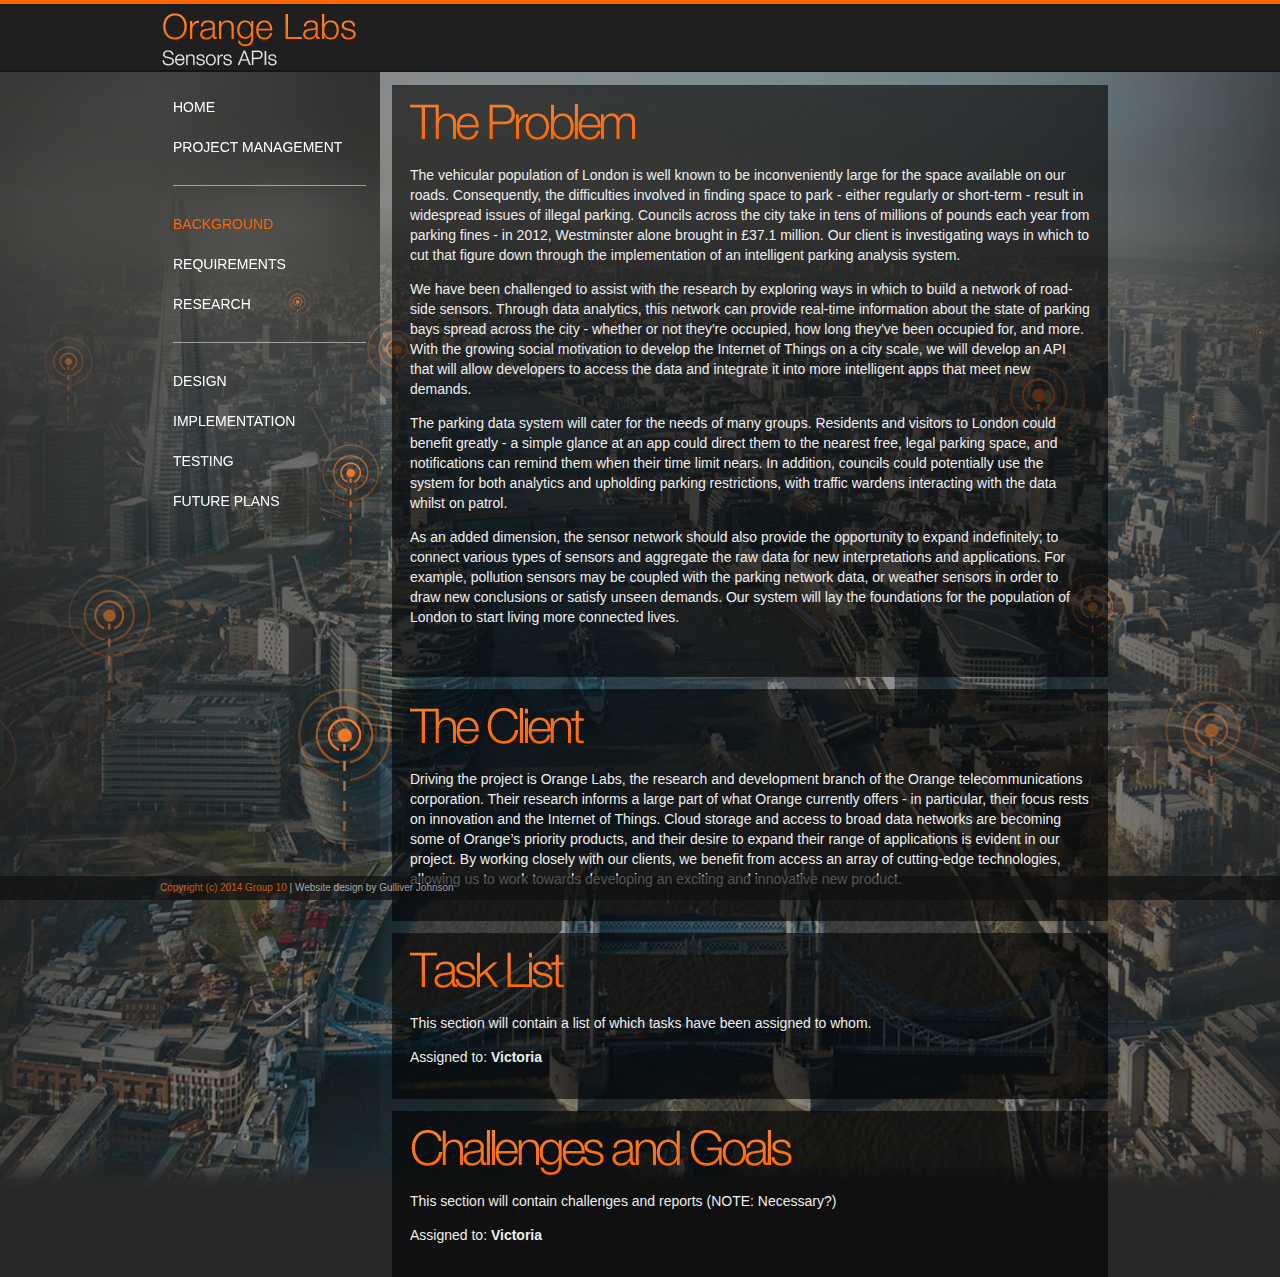
==== Site/background.html @ 5c6dd07a "Added full site template ready for content to be added." ====
<html>
<head>
<title>Group 10</title>
<link rel="stylesheet" type="text/css" href="styles.css"/>
<link rel="icon" type="type/png" href="img/favicon_3.png"/>

</head>

<body>
	<div class="header">
		<div class="title" style="height: 66px">
			<img src="img/title.png"></img>
		</div>
	</div>

	<div class="wrapper">

		<div class="panel">
			<div class="nav">
				<ul class="navbar">
					<li><a = href="index.html">HOME</a></li>
					<li><a = href="mgmt.html">PROJECT MANAGEMENT</a></li>
					<br>
					<img src="img/navdivide.png"></img>
					<br>
					<br>
					<li><a = href="background.html" class="disabled">BACKGROUND</a></li>
					<li><a = href="requirements.html">REQUIREMENTS</a></li>
					<li><a = href="research.html">RESEARCH</a></li>
					<br>
					<img src="img/navdivide.png"></img>
					<br>
					<br>
					<li><a = href="design.html">DESIGN</a></li>
					<li><a = href="implementation.html">IMPLEMENTATION</a></li>
					<li><a = href="testing.html">TESTING</a></li>
					<li><a = href="term2.html">FUTURE PLANS</a></li>
			</ul>
			</div>
		</div>

		<div class="main">
			<div class="content">
				<img src="img/problem.png"/>
				<p>The vehicular population of London is well known to be inconveniently large for the space available on our roads. Consequently, the difficulties involved in finding space to park - either regularly or short-term - result in widespread issues of illegal parking. Councils across the city take in tens of millions of pounds each year from parking fines - in 2012, Westminster alone brought in £37.1 million. Our client is investigating ways in which to cut that figure down through the implementation of an intelligent parking analysis system.</p>

<p>We have been challenged to assist with the research by exploring ways in which to build a network of road-side sensors. Through data analytics, this network can provide real-time information about the state of parking bays spread across the city - whether or not they're occupied, how long they've been occupied for, and more. With the growing social motivation to develop the Internet of Things on a city scale, we will develop an API that will allow developers to access the data and integrate it into more intelligent apps that meet new demands.</p>

<p>The parking data system will cater for the needs of many groups. Residents and visitors to London could benefit greatly - a simple glance at an app could direct them to the nearest free, legal parking space, and notifications can remind them when their time limit nears. In addition, councils could potentially use the system for both analytics and upholding parking restrictions, with traffic wardens interacting with the data whilst on patrol.</p>

<p>As an added dimension, the sensor network should also provide the opportunity to expand indefinitely; to connect various types of sensors and aggregate the raw data for new interpretations and applications. For example, pollution sensors may be coupled with the parking network data, or weather sensors in order to draw new conclusions or satisfy unseen demands. Our system will lay the foundations for the population of London to start living more connected lives.
</p>
				<br>
			</div>

			<div class="content">
				<img src="img/client.png">
				<p>Driving the project is Orange Labs, the research and development branch of the Orange telecommunications corporation. Their research informs a large part of what Orange currently offers - in particular, their focus rests on innovation and the Internet of Things. Cloud storage and access to broad data networks are becoming some of Orange’s priority products, and their desire to expand their range of applications is evident in our project. By working closely with our clients, we benefit from access an array of cutting-edge technologies, allowing us to work towards developing an exciting and innovative new product.</p>
			</div>

			<div class="content">
				<img src="img/tasks.png">
				<p>This section will contain a list of which tasks have been assigned to whom.</p>
				<p>Assigned to: <strong>Victoria</strong></p>
			</div>

			<div class="contentlast">
				<img src="img/challenges.png">
				<p>This section will contain challenges and reports (NOTE: Necessary?)</p>
				<p>Assigned to: <strong>Victoria</strong></p>
			</div>
		</div>

	</div>

	<div class="footer">
		<div class="title" style="float: top;">
			<p class="body" style="font-size: 10px; line-height: 3px;"> <span class="highlight" style="font-size: 10px;">Copyright (c) 2014 Group 10 </span> | Website design by Gulliver Johnson</p>
		</div>
	</div>

</body>
</html>
---- Site/styles.css ----
body {
	background-color: #282828;
	margin: 0%;
	background-image: url(img/bg_3.png);
	background-repeat: no-repeat;
	background-position: center top;
	background-attachment: fixed;
}

li {
	line-height: 150%;
	color: #d3d3d3;
}

p, li {
	font-size: 14px;
	font-family: "HelveticaNeue", "Helvetica", Arial, Sans-serif;
	color: #eee;
	line-height: 20px;
	list-style-type: none;
}
.highlight {
	color: #f60;
}

.body {
	color: #d3d3d3;
}

h1 {
	font-size: 22px;
	font-family: "Helvetica", Arial, Sans-serif;
	font-weight: bold;
	color: #fc6f12;
}

h2 {
	font-size: 18px;
	font-family: "Helvetica", Arial, Sans-serif;
	font-weight: normal;
	color: #fc6f12;
}

h3 {
	font-size: 14px;
	font-family: "Lucida Console", Monaco, monospace;
	color: #aaa;
	line-height: 2px;
	font-style: normal;
	font-weight: normal;
}

h4 {
	font-size: 16px;
	font-family: "Helvetica", Arial, Sans-serif;
	color: #c3c3c3;
	font-weight: normal;
	line-height: 0%;
	letter-spacing: 2px;
}

hr { 
    display: block;
    margin-top: 2em;
    margin-bottom: -1em;
    margin-left: auto;
    margin-right: auto;
    border-style: dashed;
    border-width: 1px;
    border-color: #fa6;
} 

ul.arrow {
	list-style-image: url(img/bullet1.png);
}

div.wrapper {
	width: 960px;
	height: auto;
	margin-left:auto;
	margin-right:auto;
}

div.header {
	width: 100%;
	height: 66px;
	position: fixed;
	background-color: #1f1f1f;
	border-top-width: 5px;
	border-bottom-color: #141414;
	border-bottom-width: 2px;
	border-bottom-style: solid;
	border-top-style: solid;
	border-top-color: #f60;
	border-top-width: 4px;
}

div.title {
	width: 960px;
	margin-left: auto;
	margin-right: auto;
}

div.footer {
	width: 100%;
	height: 24px;
	background-color: #101010;
	vertical-align: bottom;
	bottom: 0;
	position: fixed;
	opacity: 0.7;
}

div.panel {
	width: 220px;
	height: 100%;
	float: right;
	top: 74px;
	position: fixed;
}

div.code {
	width: 620px;
	margin-left: auto;
	margin-right: auto;
	background-color: #333;
	padding-left: 10px;
	padding-top: 2px;
	padding-bottom:2px;
	padding-right: 10px;
}

div.nav {
	padding: 13px;
	font-family: "Helvetica", Arial, Sans-serif;
	font-color: #fff;
	font-size: ;
}

div.left {
	background-color: #303030;
	height: 100%;
	float: left;
	width: auto;
	opacity: 0.5;
}

div.main {
	width: 740px;
	height: 100%;
	float: right;
	top: 74px;
	margin-top:73px;
}

div.content {
	width: 680px;
	height: auto;
	background-image: url(img/tile.png);
	background-repeat: repeat;
	padding: 18px;
	margin-right: 12px;
	margin-left: 12px;
	margin-top: 12px;
}
div.contentlast {
	width: 680px;
	height: auto;
	background-image: url(img/tile.png);
	background-repeat: repeat;
	padding: 18px;
	margin-right: 12px;
	margin-left: 12px;
	margin-top: 12px;
	margin-bottom: 36px;
}

div.tiletext {
	opacity: 1;
}

div.teambox {
	width: 900px;
	height: 256px;
	border-width: 1px;
	border-color: #aaa;
	border-style: solid;
	border-spacing: 5px;
	padding:10px;
	box-shadow: 2px 2px 5px #aaa;
	margin-right: auto;
	margin-left: auto;
	margin-top: 16px;
	margin-bottom: 24px;
}

div.teamimg {
	float: right;
	background-color: #eee;
	border-width: 2px;
	border-color: #f60;
	border-style: solid;
	padding: 5px;
	bottom: 8px;
	border-radius: 30px;
	box-shadow: 2px 2px 5px #aaa;
	margin-top:24px;
	margin-right: 24px;
}

img.selfies {
	border-color: #444;
	border-style: solid;
	border-width: 1px;
}


ul.navbar {
	list-style-type: none;
	margin: 0;
	padding: 0px;
}

a {
	color: #fff;
	text-decoration: none;
	font-family: "HelveticaNeue", "Helvetica", Arial, Sans-serif;
	font-size: 14px;
	line-height: 40px;
}

a:hover {
    color: #f60;
}

a.disabled {
	color: #f60;
	cursor: default;
	pointer-events: none;
}

li.bulleted {
	display: list-item;
	list-style-type: square;
}

li.inactive {
	color: #f60;
}

li.normal:before {
	content: '>';
	size: 4px;
	padding-left: 15px;
	padding-right: 6px;
	color: #f60;
}
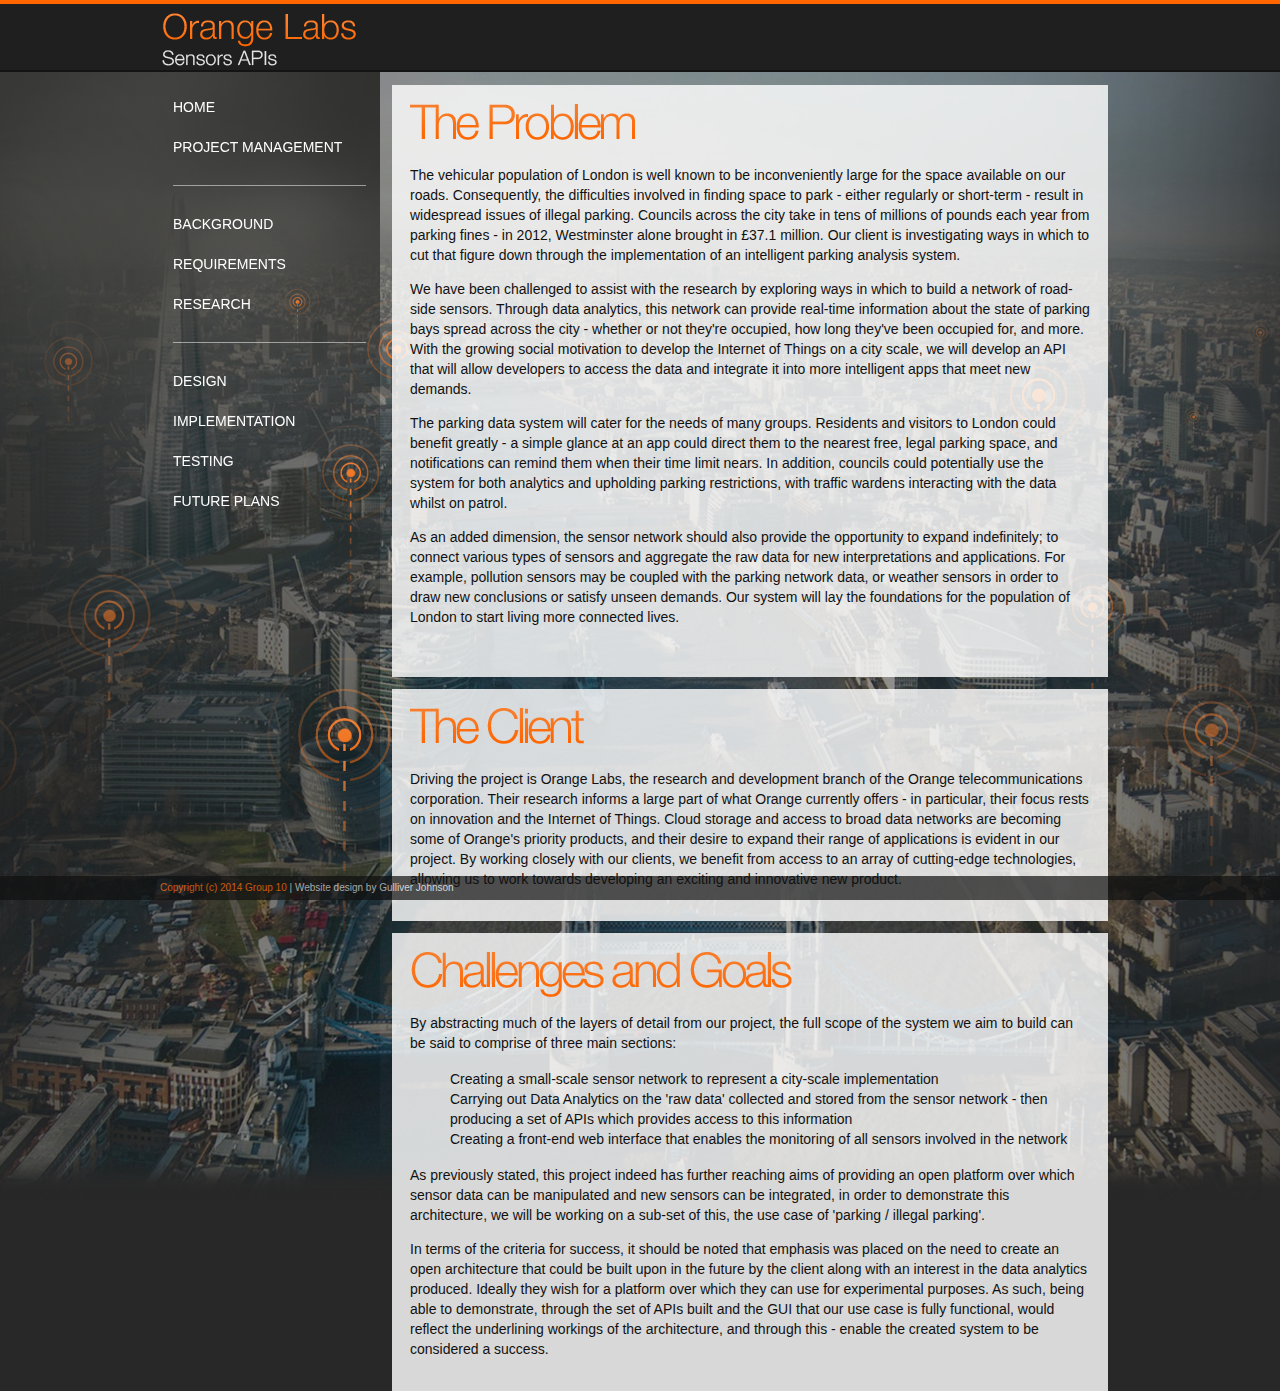
==== commit 526b5683: "spell checking/characters to showing up" ====
--- a/Site/background.html
+++ b/Site/background.html
@@ -18,23 +18,23 @@
 		<div class="panel">
 			<div class="nav">
 				<ul class="navbar">
-					<li><a = href="index.html">HOME</a></li>
-					<li><a = href="mgmt.html">PROJECT MANAGEMENT</a></li>
+					<li><a class="sidebar" href="index.html">HOME</a></li>
+					<li><a class="sidebar" href="mgmt.html">PROJECT MANAGEMENT</a></li>
 					<br>
 					<img src="img/navdivide.png"></img>
 					<br>
 					<br>
-					<li><a = href="background.html" class="disabled">BACKGROUND</a></li>
-					<li><a = href="requirements.html">REQUIREMENTS</a></li>
-					<li><a = href="research.html">RESEARCH</a></li>
+					<li><a class="sidebar" href="background.html" class="disabled">BACKGROUND</a></li>
+					<li><a class="sidebar" href="requirements.html">REQUIREMENTS</a></li>
+					<li><a class="sidebar" href="research.html">RESEARCH</a></li>
 					<br>
 					<img src="img/navdivide.png"></img>
 					<br>
 					<br>
-					<li><a = href="design.html">DESIGN</a></li>
-					<li><a = href="implementation.html">IMPLEMENTATION</a></li>
-					<li><a = href="testing.html">TESTING</a></li>
-					<li><a = href="term2.html">FUTURE PLANS</a></li>
+					<li><a class="sidebar" href="design.html">DESIGN</a></li>
+					<li><a class="sidebar" href="implementation.html">IMPLEMENTATION</a></li>
+					<li><a class="sidebar" href="testing.html">TESTING</a></li>
+					<li><a class="sidebar" href="term2.html">FUTURE PLANS</a></li>
 			</ul>
 			</div>
 		</div>
@@ -42,7 +42,7 @@
 		<div class="main">
 			<div class="content">
 				<img src="img/problem.png"/>
-				<p>The vehicular population of London is well known to be inconveniently large for the space available on our roads. Consequently, the difficulties involved in finding space to park - either regularly or short-term - result in widespread issues of illegal parking. Councils across the city take in tens of millions of pounds each year from parking fines - in 2012, Westminster alone brought in £37.1 million. Our client is investigating ways in which to cut that figure down through the implementation of an intelligent parking analysis system.</p>
+				<p>The vehicular population of London is well known to be inconveniently large for the space available on our roads. Consequently, the difficulties involved in finding space to park - either regularly or short-term - result in widespread issues of illegal parking. Councils across the city take in tens of millions of pounds each year from parking fines - in 2012, Westminster alone brought in &pound37.1 million. Our client is investigating ways in which to cut that figure down through the implementation of an intelligent parking analysis system.</p>
 
 <p>We have been challenged to assist with the research by exploring ways in which to build a network of road-side sensors. Through data analytics, this network can provide real-time information about the state of parking bays spread across the city - whether or not they're occupied, how long they've been occupied for, and more. With the growing social motivation to develop the Internet of Things on a city scale, we will develop an API that will allow developers to access the data and integrate it into more intelligent apps that meet new demands.</p>
 
@@ -55,19 +55,25 @@
 
 			<div class="content">
 				<img src="img/client.png">
-				<p>Driving the project is Orange Labs, the research and development branch of the Orange telecommunications corporation. Their research informs a large part of what Orange currently offers - in particular, their focus rests on innovation and the Internet of Things. Cloud storage and access to broad data networks are becoming some of Orange’s priority products, and their desire to expand their range of applications is evident in our project. By working closely with our clients, we benefit from access an array of cutting-edge technologies, allowing us to work towards developing an exciting and innovative new product.</p>
-			</div>
-
-			<div class="content">
-				<img src="img/tasks.png">
-				<p>This section will contain a list of which tasks have been assigned to whom.</p>
-				<p>Assigned to: <strong>Victoria</strong></p>
+				<p>Driving the project is Orange Labs, the research and development branch of the Orange telecommunications corporation. Their research informs a large part of what Orange currently offers - in particular, their focus rests on innovation and the Internet of Things. Cloud storage and access to broad data networks are becoming some of Orange's priority products, and their desire to expand their range of applications is evident in our project. By working closely with our clients, we benefit from access to an array of cutting-edge technologies, allowing us to work towards developing an exciting and innovative new product.</p>
 			</div>
 
 			<div class="contentlast">
 				<img src="img/challenges.png">
-				<p>This section will contain challenges and reports (NOTE: Necessary?)</p>
-				<p>Assigned to: <strong>Victoria</strong></p>
+				<p>
+				By abstracting much of the layers of detail from our project, the full scope of the system we aim to build can be said to comprise of three main sections: 
+					<ol>
+						<li>Creating a small-scale sensor network to represent a city-scale implementation</li>
+						<li>Carrying out Data Analytics on the 'raw data' collected and stored from the sensor network - then producing a set of APIs which provides access to this information</li>
+						<li>Creating a front-end web interface that enables the monitoring of all sensors involved in the network</li>
+					</ol>
+				</p>
+				<p>
+					As previously stated, this project indeed has further reaching aims of providing an open platform over which sensor data can be manipulated and new sensors can be integrated, in order to demonstrate this architecture, we will be working on a sub-set of this, the use case of 'parking / illegal parking'.   
+				</p>
+				<p>
+					In terms of the criteria for success, it should be noted that emphasis was placed on the need to create an open architecture that could be built upon in the future by the client along with an interest in the data analytics produced. Ideally they wish for a platform over which they can use for experimental purposes. As such, being able to demonstrate, through the set of APIs built and the GUI that our use case is fully functional, would reflect the underlining workings of the architecture, and through this - enable the created system to be considered a success.  
+				</p>
 			</div>
 		</div>
 
--- a/Site/styles.css
+++ b/Site/styles.css
@@ -9,13 +9,13 @@
 
 li {
 	line-height: 150%;
-	color: #d3d3d3;
+	color: #111;
 }
 
 p, li {
 	font-size: 14px;
 	font-family: "HelveticaNeue", "Helvetica", Arial, Sans-serif;
-	color: #eee;
+	color: #111;
 	line-height: 20px;
 	list-style-type: none;
 }
@@ -28,17 +28,24 @@
 }
 
 h1 {
-	font-size: 22px;
-	font-family: "Helvetica", Arial, Sans-serif;
-	font-weight: bold;
-	color: #fc6f12;
+	font-size: 24px;
+	font-family: "Helvetica", Arial, Sans-serif;
+	font-weight: normal;
+	color: #333;
+}
+
+.research {
+	font-size: 24px;
+	font-family: "Helvetica", Arial, Sans-serif;
+	font-weight: normal;
+	color: #333;
 }
 
 h2 {
 	font-size: 18px;
 	font-family: "Helvetica", Arial, Sans-serif;
 	font-weight: normal;
-	color: #fc6f12;
+	color: #333;
 }
 
 h3 {
@@ -53,21 +60,19 @@
 h4 {
 	font-size: 16px;
 	font-family: "Helvetica", Arial, Sans-serif;
-	color: #c3c3c3;
+	color: #222;
 	font-weight: normal;
 	line-height: 0%;
-	letter-spacing: 2px;
 }
 
 hr { 
     display: block;
-    margin-top: 2em;
     margin-bottom: -1em;
     margin-left: auto;
     margin-right: auto;
-    border-style: dashed;
+    border-style: solid;
     border-width: 1px;
-    border-color: #fa6;
+    border-color: #ce864d;
 } 
 
 ul.arrow {
@@ -156,7 +161,7 @@
 div.content {
 	width: 680px;
 	height: auto;
-	background-image: url(img/tile.png);
+	background-image: url(img/whitebg82.png);
 	background-repeat: repeat;
 	padding: 18px;
 	margin-right: 12px;
@@ -166,7 +171,7 @@
 div.contentlast {
 	width: 680px;
 	height: auto;
-	background-image: url(img/tile.png);
+	background-image: url(img/whitebg82.png);
 	background-repeat: repeat;
 	padding: 18px;
 	margin-right: 12px;
@@ -177,6 +182,14 @@
 
 div.tiletext {
 	opacity: 1;
+}
+
+div.tileindent {
+	margin-left: 20px;
+	padding-left: 28px;
+	padding-right: 28px;
+	border-left-width: 1px;
+	border-left-style: solid;
 }
 
 div.teambox {
@@ -221,12 +234,22 @@
 	padding: 0px;
 }
 
-a {
+a.sidebar {
 	color: #fff;
 	text-decoration: none;
 	font-family: "HelveticaNeue", "Helvetica", Arial, Sans-serif;
+	font-style: normal;
+	font-weight: normal;
 	font-size: 14px;
 	line-height: 40px;
+}
+
+a {
+	color: #000;
+	line-height: normal;
+	font-style: italic;
+	text-decoration: none;
+	font-weight: bold;
 }
 
 a:hover {
@@ -242,6 +265,7 @@
 li.bulleted {
 	display: list-item;
 	list-style-type: square;
+	color: #222;
 }
 
 li.inactive {
@@ -254,4 +278,39 @@
 	padding-left: 15px;
 	padding-right: 6px;
 	color: #f60;
-}+}
+
+table { 
+	color: #ffffff;
+	font-family: Helvetica, Arial, sans-serif; 
+	border-collapse: 
+	collapse; border-spacing: 0; 
+}
+
+td, th { 
+	border: 1px solid transparent; 
+	height: 30px; 
+	transition: all 0.3s;  
+}
+
+th {
+	background: #191919;  /* Darken header a bit */
+	font-weight: bold;
+}
+
+td {
+	background: #333333;
+	text-align: center;
+}
+
+ 
+tr:nth-child(even) td { background: #4D4D4D; }   
+ 
+tr:nth-child(odd) td { background: #808080; }  
+
+tr td:hover { background: #FF9900; color: #333; } 
+
+
+
+
+
